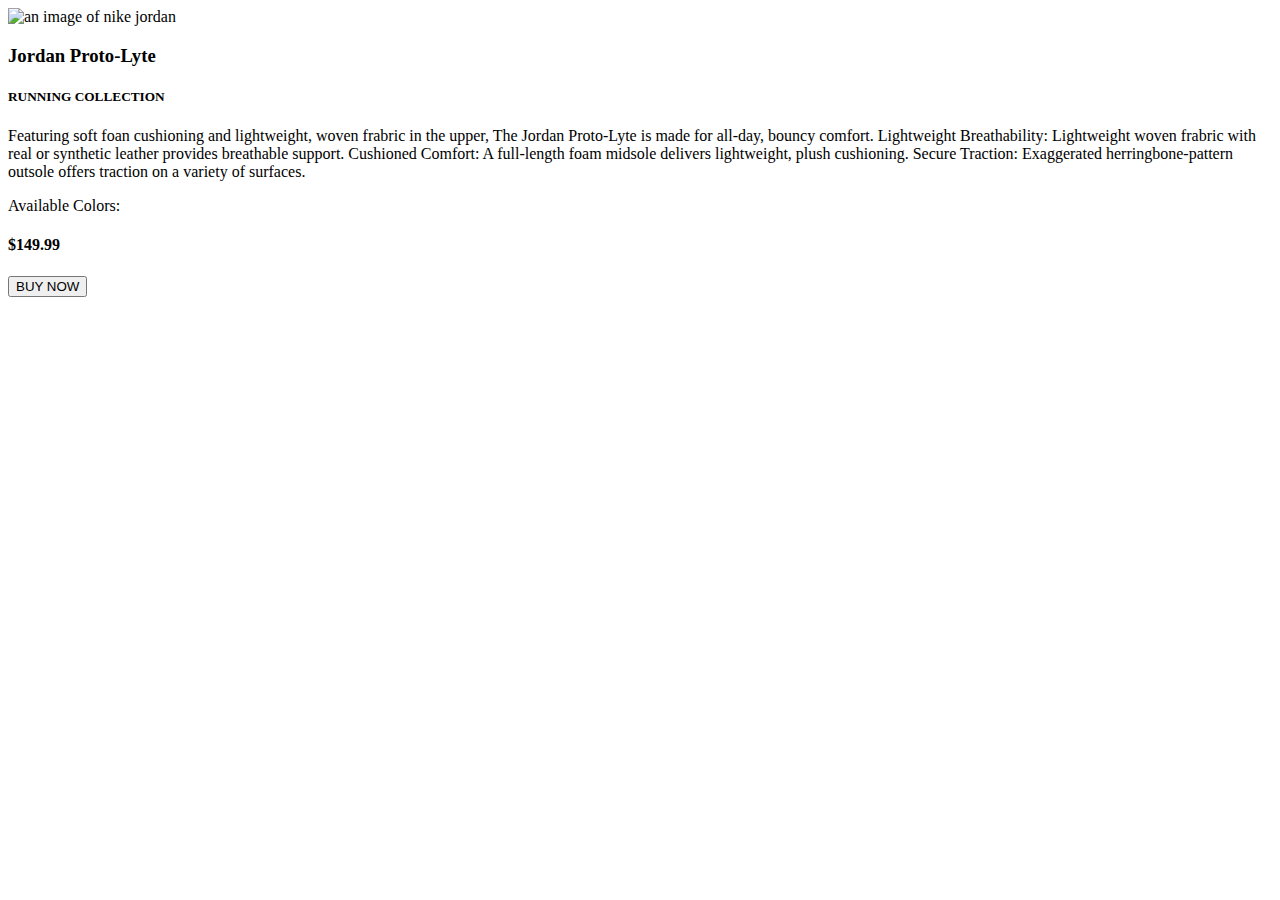
==== product-card.html @ cc404160 "first commit" ====
<!DOCTYPE html>
<html lang="en">
  <head>
    <meta charset="UTF-8" />
    <meta http-equiv="X-UA-Compatible" content="IE=edge" />
    <meta name="viewport" content="width=device-width, initial-scale=1.0" />
    <title>Product card demo</title>

    <link rel="stylesheet" href="../css/product-card-style.css" />
  </head>
  <body>
    <div class="product-card">
      <div class="left-img-col">
        <img src="../assets/nike-jordan.jpg" alt="an image of nike jordan" />
      </div>
      <div class="right-info-col">
        <h3>Jordan Proto-Lyte</h3>
        <h5>RUNNING COLLECTION</h5>
        <p>
          Featuring soft foan cushioning and lightweight, woven frabric in the
          upper, The Jordan Proto-Lyte is made for all-day, bouncy comfort.
          Lightweight Breathability: Lightweight woven frabric with real or
          synthetic leather provides breathable support. Cushioned Comfort: A
          full-length foam midsole delivers lightweight, plush cushioning.
          Secure Traction: Exaggerated herringbone-pattern outsole offers
          traction on a variety of surfaces.
        </p>

        <div class="available-colors">
          <span>Available Colors: </span>
          <span class="black-color-container"></span>
          <span class="red-color-container"></span>
          <span class="white-color-container"></span>
        </div>

        <div class="price">
          <h4>$149.99</h4>
          <button class="buy-btn">BUY NOW</button>
        </div>
      </div>
    </div>
  </body>
</html>
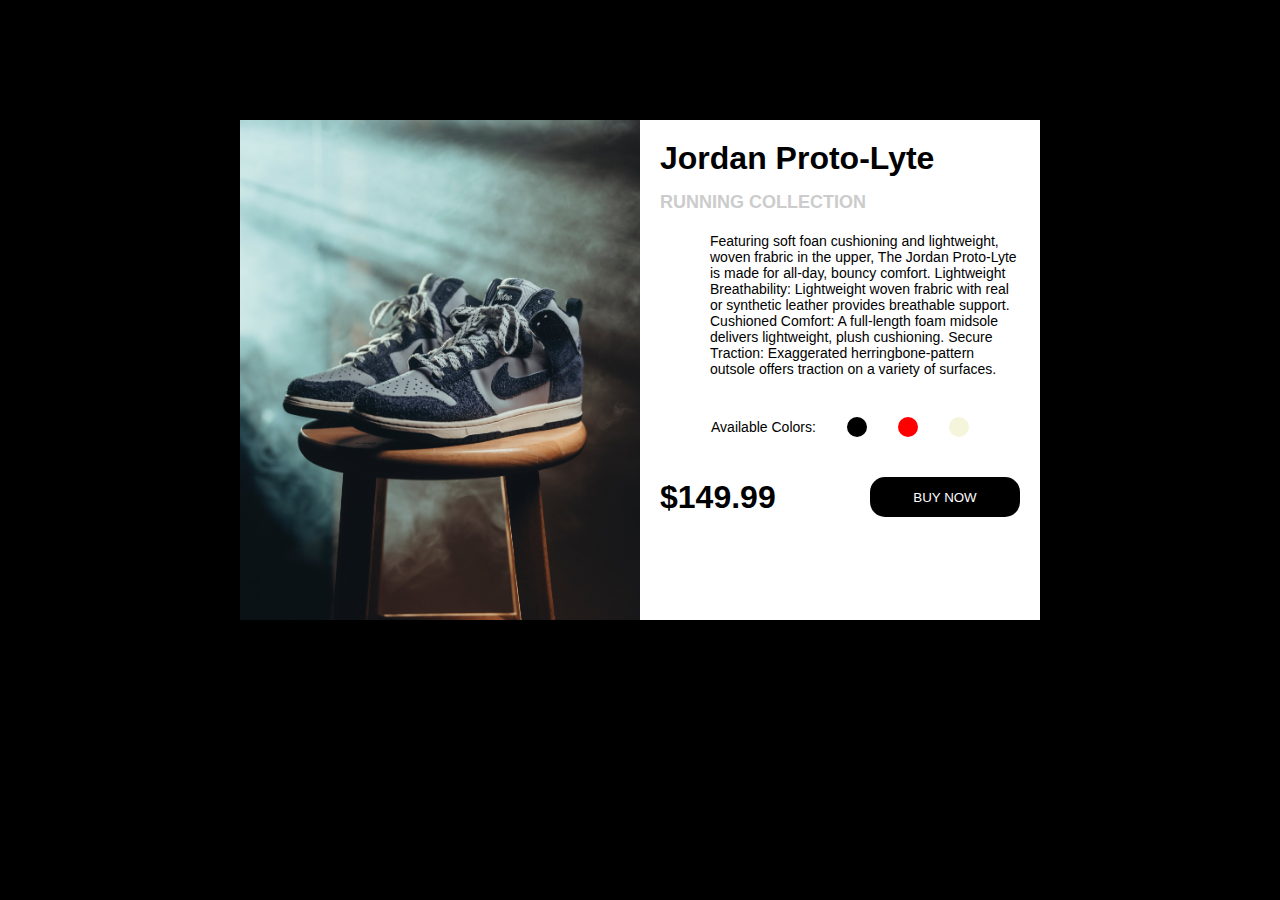
==== commit 80b8738a: "fixing git pages" ====
--- a/product-card.html
+++ b/product-card.html
@@ -4,7 +4,7 @@
     <meta charset="UTF-8" />
     <meta http-equiv="X-UA-Compatible" content="IE=edge" />
     <meta name="viewport" content="width=device-width, initial-scale=1.0" />
-    <title>Product card demo</title>
+    <title>Product Card Demo</title>
 
     <link rel="stylesheet" href="../css/product-card-style.css" />
   </head>
@@ -17,12 +17,7 @@
         <h3>Jordan Proto-Lyte</h3>
         <h5>RUNNING COLLECTION</h5>
         <p>
-          Featuring soft foan cushioning and lightweight, woven frabric in the
-          upper, The Jordan Proto-Lyte is made for all-day, bouncy comfort.
-          Lightweight Breathability: Lightweight woven frabric with real or
-          synthetic leather provides breathable support. Cushioned Comfort: A
-          full-length foam midsole delivers lightweight, plush cushioning.
-          Secure Traction: Exaggerated herringbone-pattern outsole offers
+          Featuring soft foan cushioning and lightweight, woven frabric in the upper, The Jordan Proto-Lyte is made for all-day, bouncy comfort. Lightweight Breathability: Lightweight woven frabric with real or synthetic leather provides breathable support. Cushioned Comfort: A full-length foam midsole delivers lightweight, plush cushioning. Secure Traction: Exaggerated herringbone-pattern outsole offers
           traction on a variety of surfaces.
         </p>
 
--- a/css/product-card-style.css
+++ b/css/product-card-style.css
@@ -0,0 +1,111 @@
+* {
+  margin: 0;
+  padding: 0;
+  box-sizing: border-box;
+  font-family: Arial, Helvetica, sans-serif;
+}
+
+body {
+  display: flex;
+  align-items: center;
+  justify-content: center;
+  background: #000;
+}
+
+/* beginning of two column */
+.product-card {
+  display: flex;
+  justify-content: center;
+  align-items: center;
+  margin-top: 120px;
+}
+
+.product-card .left-img-col {
+  width: 400px; /* half of 800 */
+  height: 500px;
+}
+
+.product-card .left-img-col img {
+  width: 100%;
+  height: 100%;
+  object-fit: cover; /* pic fits container perfectly */
+}
+
+.product-card .right-info-col {
+  width: 400px; /* other half of 800 */
+  height: 500px;
+  background: #fff;
+  padding: 20px;
+}
+
+.product-card .right-info-col h3 {
+  font-size: 32px;
+  font-weight: 600;
+  margin-bottom: 15px;
+}
+
+.product-card .right-info-col h5 {
+  font-size: 18px;
+  color: #cccccc;
+  margin-bottom: 20px;
+}
+
+.product-card .right-info-col p {
+  padding-left: 50px;
+  font-size: 14px;
+  margin-bottom: 20px;
+}
+
+.right-info-col .available-colors {
+  display: flex;
+  align-items: center;
+  justify-content: space-evenly;
+  padding: 20px;
+  margin-bottom: 20px;
+}
+
+.right-info-col .available-colors span {
+  font-size: 14px;
+}
+
+.right-info-col .available-colors .black-color-container {
+  background: #000;
+  width: 20px;
+  height: 20px;
+  border-radius: 50%;
+}
+
+.right-info-col .available-colors .red-color-container {
+  background: red;
+  width: 20px;
+  height: 20px;
+  border-radius: 50%;
+}
+
+.right-info-col .available-colors .white-color-container {
+  background: beige;
+  width: 20px;
+  height: 20px;
+  border-radius: 50%;
+}
+
+.right-info-col .price {
+  display: flex;
+  justify-content: space-between;
+  align-items: center;
+  margin-bottom: 20px;
+}
+
+.right-info-col .price h4 {
+  font-size: 32px;
+  font-weight: 800;
+}
+
+.right-info-col .price .buy-btn {
+  color: #fff;
+  background: #000;
+  border-radius: 15px;
+  border: transparent;
+  width: 150px;
+  height: 40px;
+}